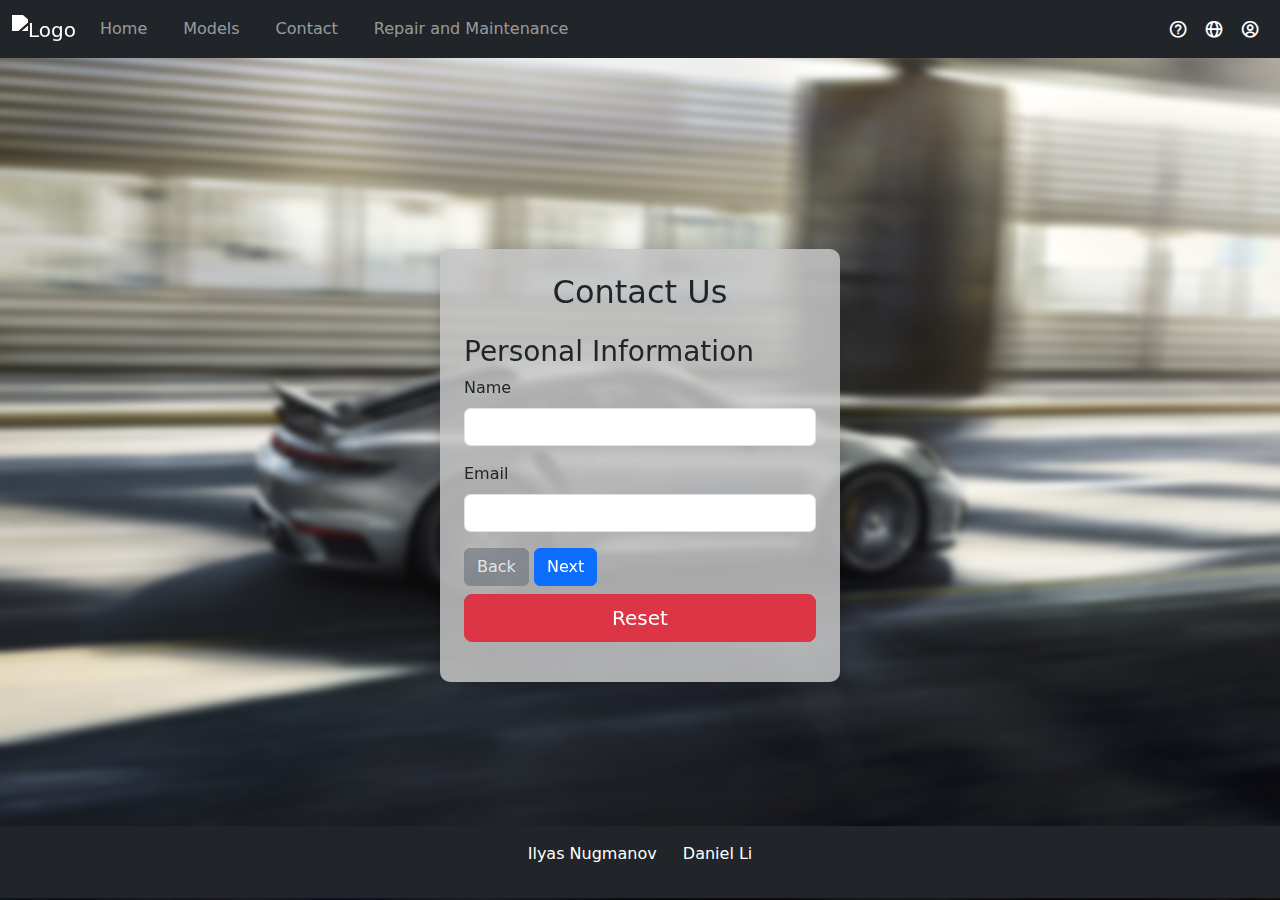
==== contact.html @ 3718512d "fix reset btn" ====
<!DOCTYPE html>
<html lang="en">
<head>
  <meta charset="UTF-8">
  <meta name="viewport" content="width=device-width, initial-scale=1.0">
  <title>Contact Us</title>
  <link rel="stylesheet" href="contact.css">
  <link href="https://cdn.jsdelivr.net/npm/bootstrap@5.3.0-alpha1/dist/css/bootstrap.min.css" rel="stylesheet">
  <link href="https://unpkg.com/boxicons@2.1.4/css/boxicons.min.css" rel="stylesheet" />
</head>
<body>
  <nav class="navbar navbar-expand-lg navbar-dark bg-dark">
    <div class="container-fluid">
      <a class="navbar-brand" href="index.html">
        <img class="logo" src="Images/Logo.png" alt="Logo" />
      </a>
      <button class="navbar-toggler ms-auto" type="button" data-bs-toggle="collapse" data-bs-target="#navbarNav" aria-controls="navbarNav" aria-expanded="false" aria-label="Toggle navigation">
        <span class="navbar-toggler-icon"></span>
      </button>
      <div class="collapse navbar-collapse" id="navbarNav">
        <ul class="navbar-nav">
          <li class="nav-item"><a class="nav-link" href="index.html" tabindex="0">Home</a></li>
          <li class="nav-item"><a class="nav-link" href="models.html" tabindex="0">Models</a></li>
          <li class="nav-item"><a class="nav-link" href="contact.html" tabindex="0">Contact</a></li>
          <li class="nav-item"><a class="nav-link" href="repair.html" tabindex="0">Repair and Maintenance</a></li>
        </ul>
        <div class="navbar-icons ms-auto d-lg-none">
          <i class="bx bx-help-circle text-white mx-2"></i>
          <i class="bx bx-globe text-white mx-2"></i>
          <i class="bx bx-user-circle text-white mx-2"></i>
        </div>
      </div>
      <div class="navbar-icons d-none d-lg-flex ms-auto">
        <i class="bx bx-help-circle text-white mx-2"></i>
        <i class="bx bx-globe text-white mx-2"></i>
        <i class="bx bx-user-circle text-white mx-2"></i>
      </div>
    </div>
  </nav>

  <section class="contact-section container-fluid mt-5">
    <div class="row justify-content-center">
      <div class="col-lg-12 col-md-8 col-sm-12">
        <form id="multiStepForm" class="contact-form p-4">
          <h2 class="text-center mb-4">Contact Us</h2>

          <div class="step active">
            <h3>Personal Information</h3>
            <div class="mb-3">
              <label for="name" class="form-label">Name</label>
              <input type="text" id="name" class="form-control" required>
            </div>
            <div class="mb-3">
              <label for="email" class="form-label">Email</label>
              <input type="email" id="email" class="form-control" required>
            </div>
          </div>

          <div class="step">
            <h3>Security</h3>
            <div class="mb-3">
              <label for="password" class="form-label">Password</label>
              <input type="password" id="password" class="form-control" required>
            </div>
            <div class="mb-3">
              <label for="confirmPassword" class="form-label">Confirm Password</label>
              <input type="password" id="confirmPassword" class="form-control" required>
            </div>
          </div>

          <div class="step">
            <h3>Message</h3>
            <div class="mb-3">
              <label for="message" class="form-label">Message</label>
              <textarea id="message" class="form-control" rows="5" required></textarea>
            </div>
          </div>

          <div class="navigation">
            <button type="button" id="prevBtn" class="btn btn-secondary" disabled>Back</button>
            <button type="button" id="nextBtn" class="btn btn-primary">Next</button>
            <button type="button" id="resetButton" class="btn btn-danger btn-lg w-100 mt-2">Reset</button>
          </div>
          <p id="error" class="text-danger mt-2"></p>
        </form>        
      </div>
    </div>
  </section>

  <footer class="bg-dark text-white text-center py-3">
    <p>Ilyas Nugmanov &emsp; Daniel Li</p>
  </footer>

  <script src="contact.js"></script>
  <script src="https://cdn.jsdelivr.net/npm/bootstrap@5.3.0-alpha1/dist/js/bootstrap.bundle.min.js"></script>  
</body>
</html>
---- contact.css ----
@import url("https://fonts.googleapis.com/css2?family=Poppins:wght@200;300;400;500;600;700;800&display=swap");

body, html {
  height: 100%;
  margin: 0;
  font-family: 'Poppins', sans-serif;
  box-sizing: border-box;
}

body {
  background-image: url(media/contact_background.jpg);
  background-position: center;
  background-size: cover;
  background-repeat: no-repeat;
  backdrop-filter: blur(3px); 
  height: 100%;
}

.logo {
  width: 120px;
  height: 30px;
  cursor: pointer;
  filter: brightness(0) invert(1);
}

.navbar .navbar-nav {
  gap: 20px;
}

.navbar-nav .nav-item .nav-link {
  font-size: 16px;
  padding: 0px 15px;
}

.navbar-icons i {
  font-size: 20px;
  margin: 0 10px;
}

.contact-section {
  display: flex;
  justify-content: center;
  align-items: center;
  min-height: 80vh;
}

.contact-form {
  background-color: rgba(198, 198, 198, 0.85);
  border-radius: 10px;
  box-shadow: 0 4px 15px rgba(0, 0, 0, 0.2);
  width: 400px;
  z-index: 10;
  position: relative;
}

footer {
  color: #fff;
  position: relative;
  bottom: 0;
  width: 100%;
  background-color: rgba(0, 0, 0, 0.7);
}

.step {
  display: none;
}
.active {
  display: block;
}
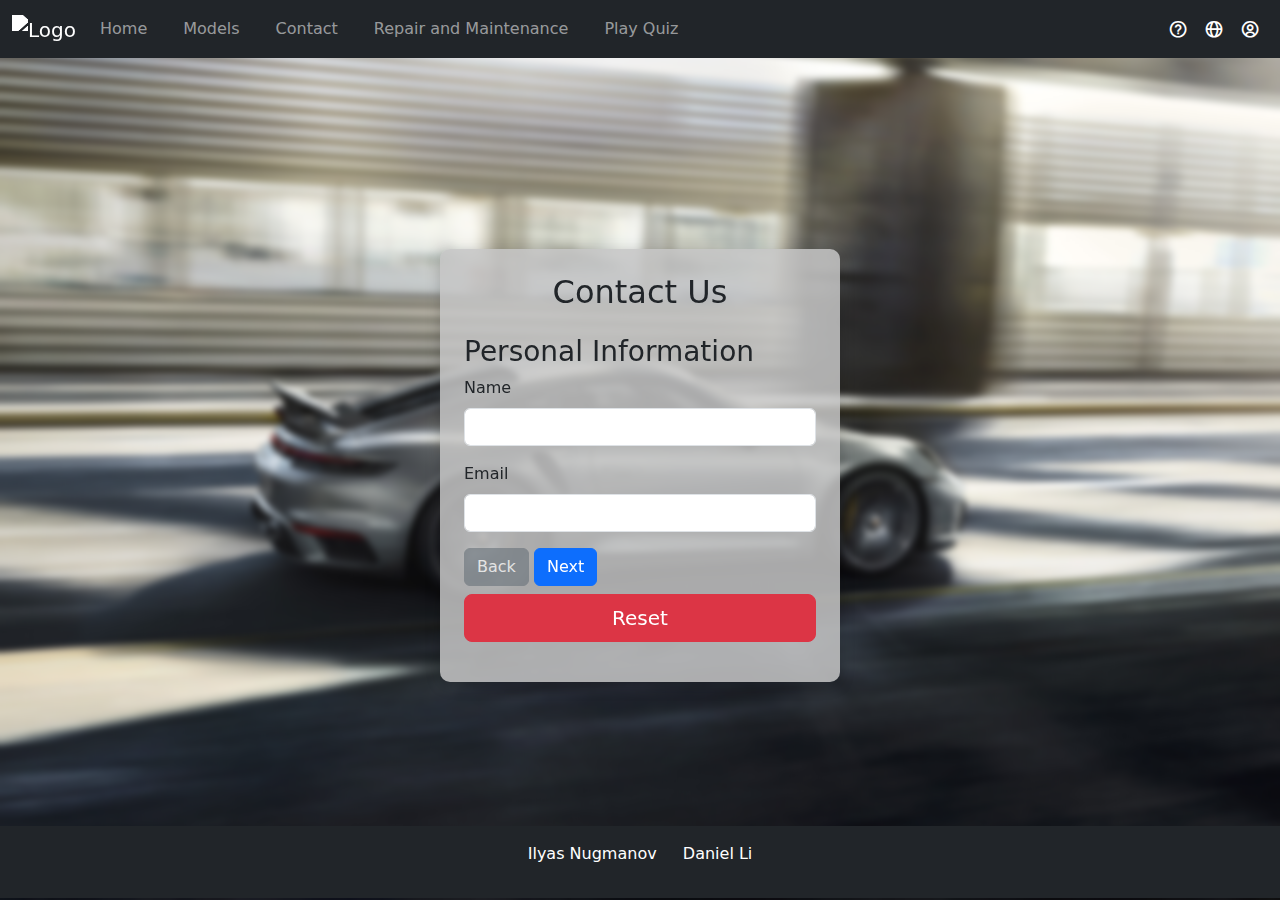
==== commit f246ab11: "quiz_added" ====
--- a/contact.html
+++ b/contact.html
@@ -23,6 +23,7 @@
           <li class="nav-item"><a class="nav-link" href="models.html" tabindex="0">Models</a></li>
           <li class="nav-item"><a class="nav-link" href="contact.html" tabindex="0">Contact</a></li>
           <li class="nav-item"><a class="nav-link" href="repair.html" tabindex="0">Repair and Maintenance</a></li>
+          <li class="nav-item"><a class="nav-link" href="quiz.html">Play Quiz</a></li>
         </ul>
         <div class="navbar-icons ms-auto d-lg-none">
           <i class="bx bx-help-circle text-white mx-2"></i>
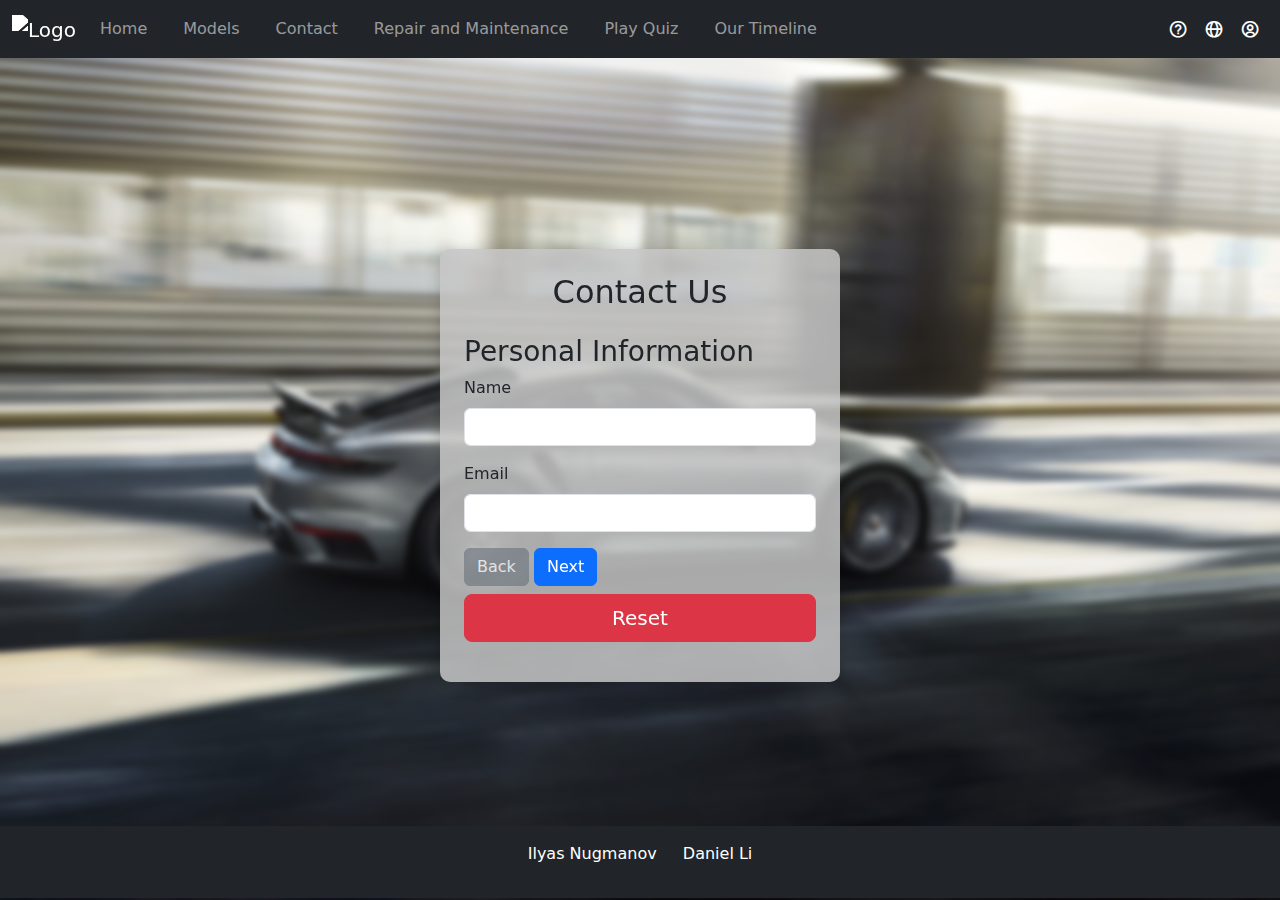
==== commit 6998274e: "timeline-added" ====
--- a/contact.html
+++ b/contact.html
@@ -24,6 +24,7 @@
           <li class="nav-item"><a class="nav-link" href="contact.html" tabindex="0">Contact</a></li>
           <li class="nav-item"><a class="nav-link" href="repair.html" tabindex="0">Repair and Maintenance</a></li>
           <li class="nav-item"><a class="nav-link" href="quiz.html">Play Quiz</a></li>
+          <li class="nav-item"><a class="nav-link" href="timeline.html">Our Timeline</a></li>
         </ul>
         <div class="navbar-icons ms-auto d-lg-none">
           <i class="bx bx-help-circle text-white mx-2"></i>
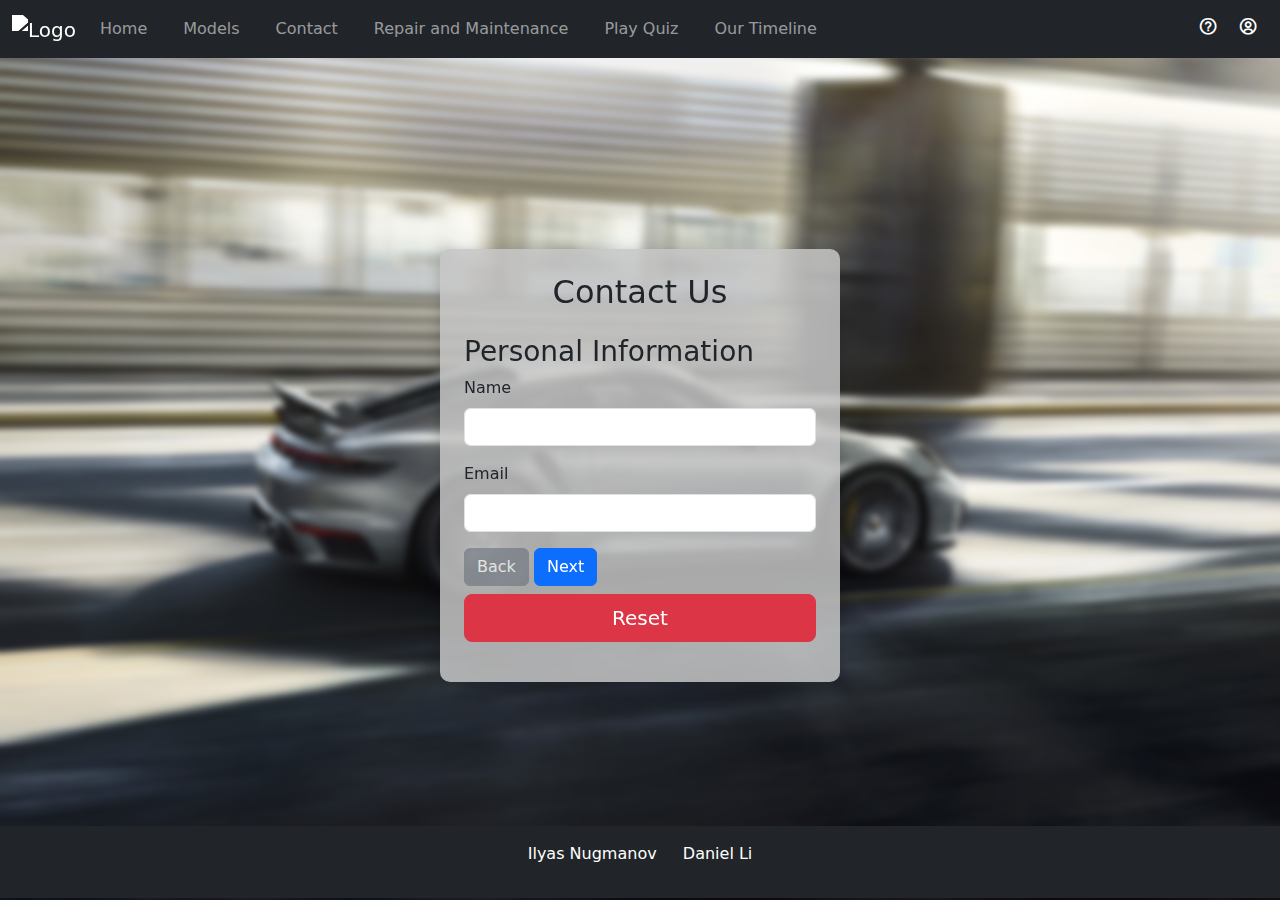
==== commit 877f6f37: "Merge branch 'main' of https://github.com/m1roxx/Car-Showroom" ====
--- a/contact.html
+++ b/contact.html
@@ -27,15 +27,13 @@
           <li class="nav-item"><a class="nav-link" href="timeline.html">Our Timeline</a></li>
         </ul>
         <div class="navbar-icons ms-auto d-lg-none">
-          <i class="bx bx-help-circle text-white mx-2"></i>
-          <i class="bx bx-globe text-white mx-2"></i>
-          <i class="bx bx-user-circle text-white mx-2"></i>
+          <a href="contact.html"><i class="bx bx-help-circle"></i></a>
+          <a href="login.html"><i class="bx bx-user-circle"></i></a>
         </div>
       </div>
       <div class="navbar-icons d-none d-lg-flex ms-auto">
-        <i class="bx bx-help-circle text-white mx-2"></i>
-        <i class="bx bx-globe text-white mx-2"></i>
-        <i class="bx bx-user-circle text-white mx-2"></i>
+        <a href="contact.html"><i class="bx bx-help-circle"></i></a>
+        <a href="login.html"><i class="bx bx-user-circle"></i></a>
       </div>
     </div>
   </nav>
--- a/contact.css
+++ b/contact.css
@@ -21,6 +21,15 @@
   height: 30px;
   cursor: pointer;
   filter: brightness(0) invert(1);
+}
+
+a i {
+  color: white; 
+  text-decoration: none; 
+}
+
+a:hover i {
+  color: #f8f9fa; 
 }
 
 .navbar .navbar-nav {
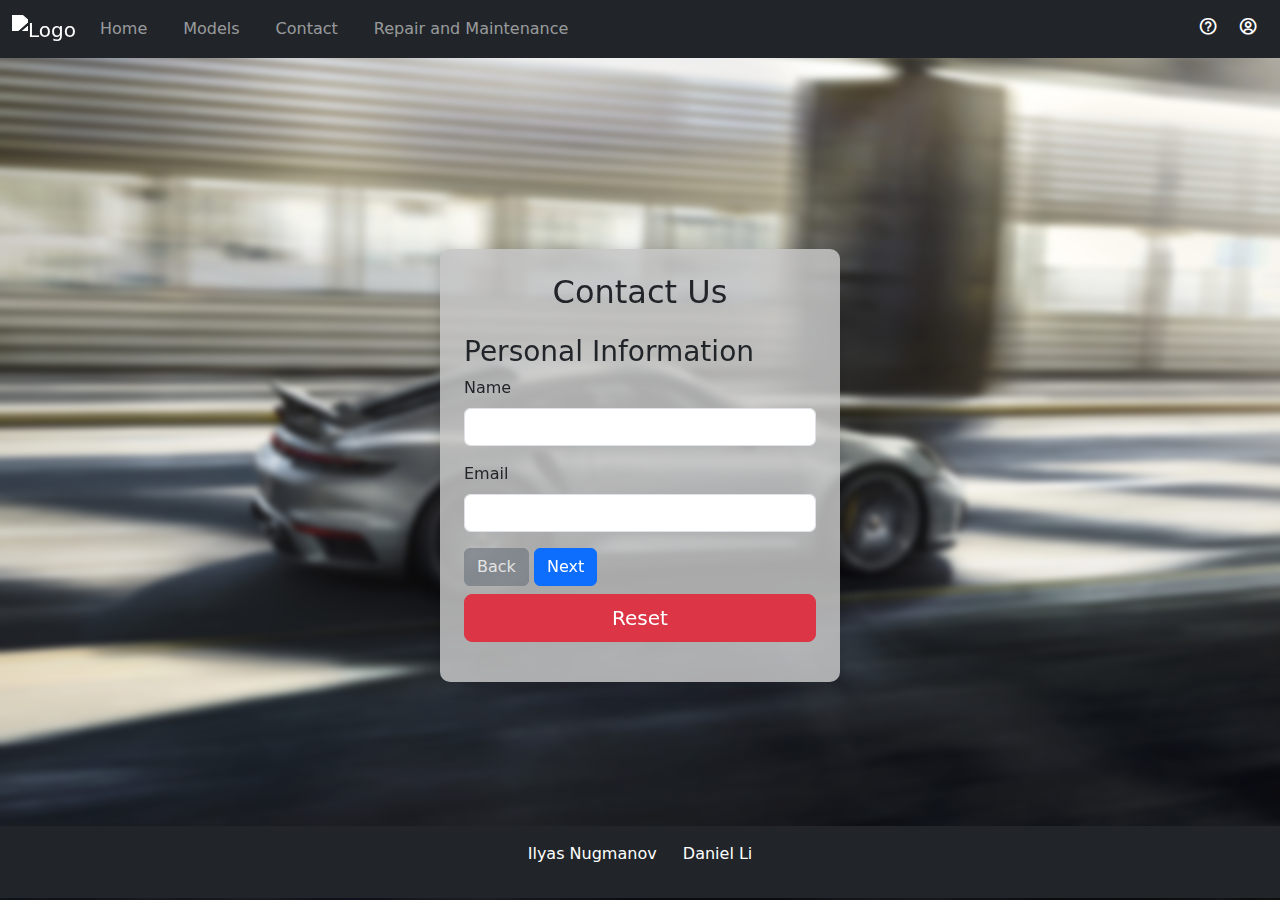
==== commit f093c549: "added registration and login" ====
--- a/contact.html
+++ b/contact.html
@@ -23,8 +23,6 @@
           <li class="nav-item"><a class="nav-link" href="models.html" tabindex="0">Models</a></li>
           <li class="nav-item"><a class="nav-link" href="contact.html" tabindex="0">Contact</a></li>
           <li class="nav-item"><a class="nav-link" href="repair.html" tabindex="0">Repair and Maintenance</a></li>
-          <li class="nav-item"><a class="nav-link" href="quiz.html">Play Quiz</a></li>
-          <li class="nav-item"><a class="nav-link" href="timeline.html">Our Timeline</a></li>
         </ul>
         <div class="navbar-icons ms-auto d-lg-none">
           <a href="contact.html"><i class="bx bx-help-circle"></i></a>
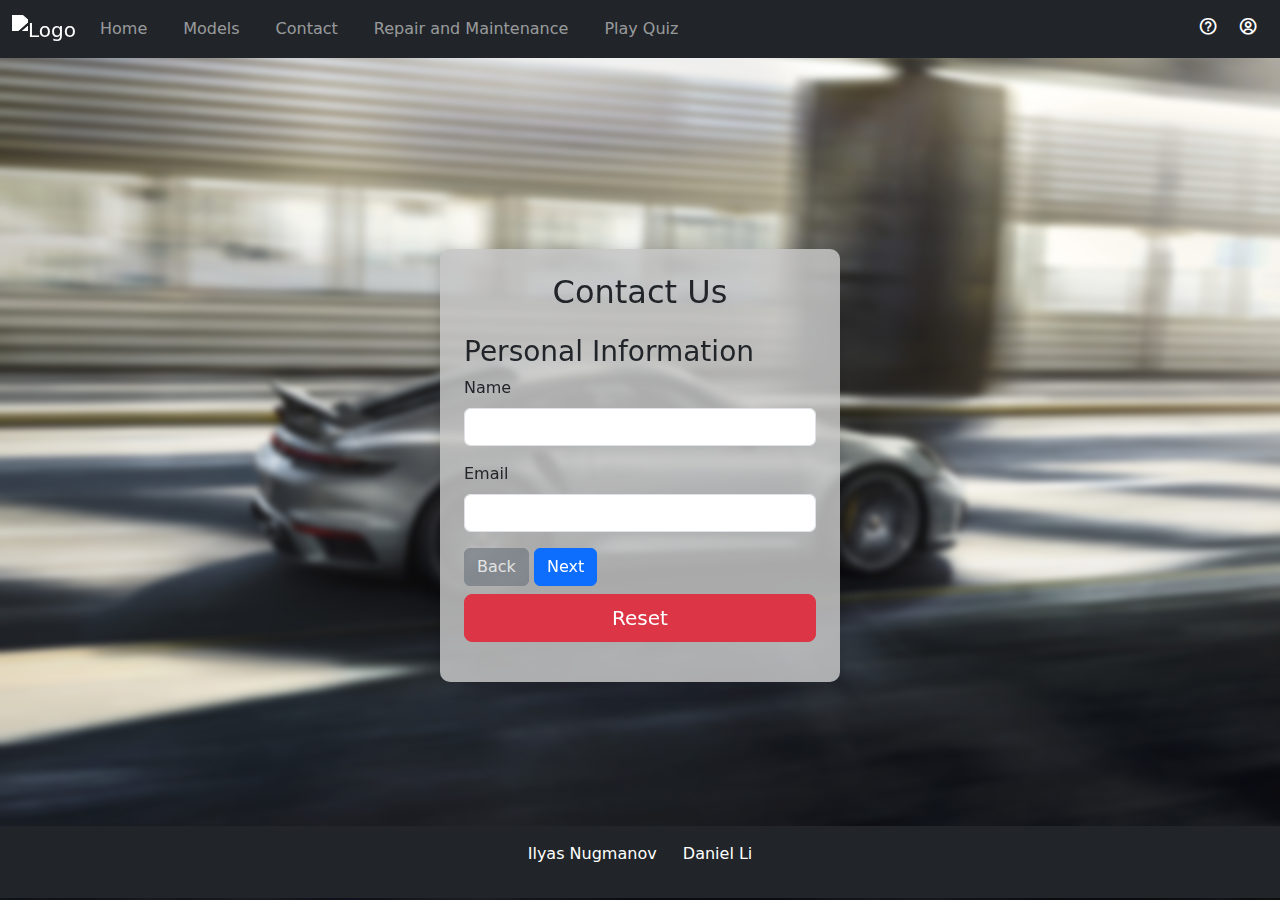
==== commit d841483c: "Merge branch 'main' of https://github.com/m1roxx/Car-Showroom" ====
--- a/contact.html
+++ b/contact.html
@@ -23,6 +23,7 @@
           <li class="nav-item"><a class="nav-link" href="models.html" tabindex="0">Models</a></li>
           <li class="nav-item"><a class="nav-link" href="contact.html" tabindex="0">Contact</a></li>
           <li class="nav-item"><a class="nav-link" href="repair.html" tabindex="0">Repair and Maintenance</a></li>
+          <li class="nav-item"><a class="nav-link" href="quiz.html">Play Quiz</a></li>
         </ul>
         <div class="navbar-icons ms-auto d-lg-none">
           <a href="contact.html"><i class="bx bx-help-circle"></i></a>
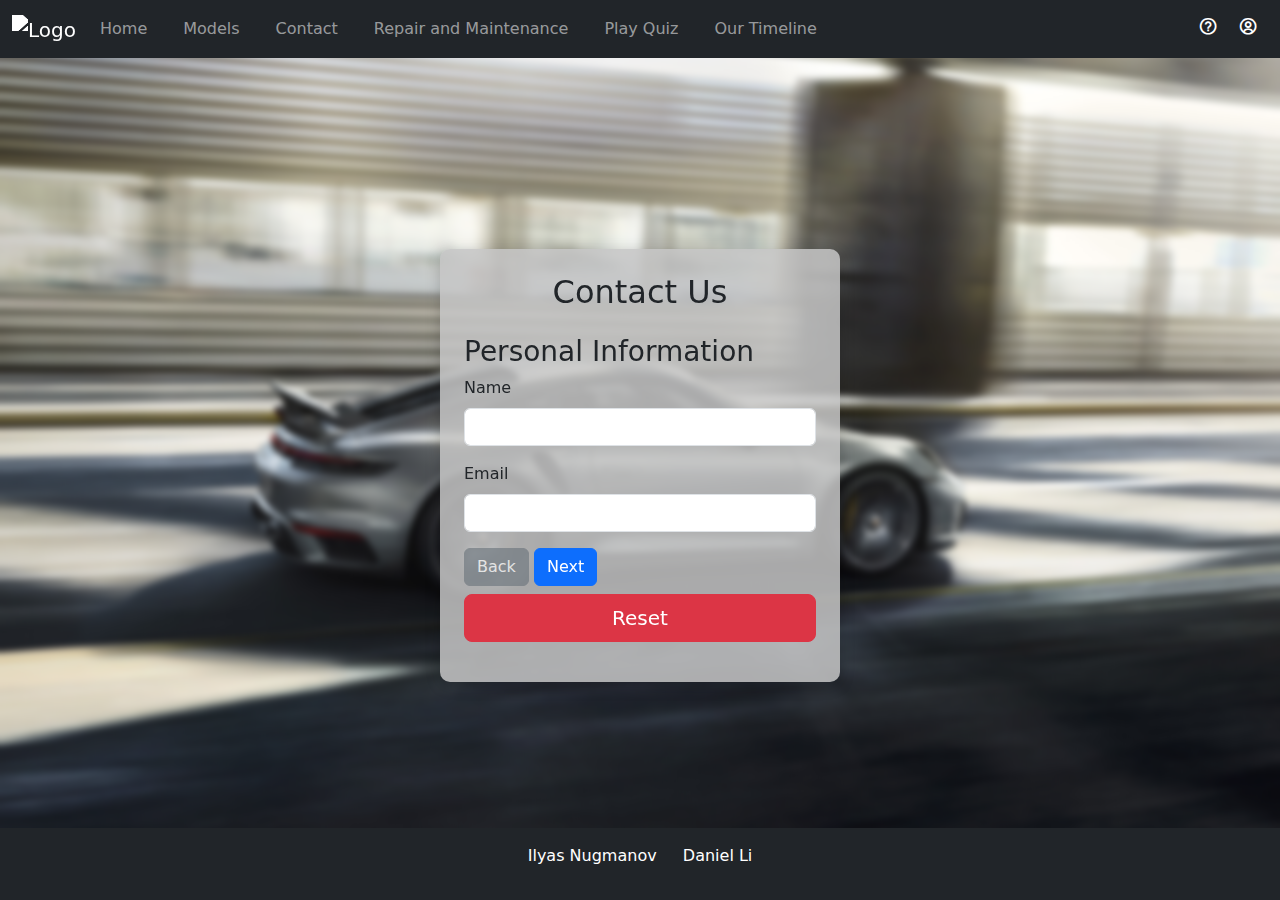
==== commit d8c57b09: "Merge branch 'main' of https://github.com/m1roxx/Car-Showroom" ====
--- a/contact.html
+++ b/contact.html
@@ -24,6 +24,7 @@
           <li class="nav-item"><a class="nav-link" href="contact.html" tabindex="0">Contact</a></li>
           <li class="nav-item"><a class="nav-link" href="repair.html" tabindex="0">Repair and Maintenance</a></li>
           <li class="nav-item"><a class="nav-link" href="quiz.html">Play Quiz</a></li>
+          <li class="nav-item"><a class="nav-link" href="timeline.html">Our Timeline</a></li>
         </ul>
         <div class="navbar-icons ms-auto d-lg-none">
           <a href="contact.html"><i class="bx bx-help-circle"></i></a>
--- a/contact.css
+++ b/contact.css
@@ -63,11 +63,15 @@
 }
 
 footer {
-  color: #fff;
-  position: relative;
+  position: fixed;
   bottom: 0;
+  left: 0;
   width: 100%;
-  background-color: rgba(0, 0, 0, 0.7);
+  background-color: #343a40; 
+  color: white;
+  text-align: center;
+  padding: 10px 0;
+  z-index: 1000;
 }
 
 .step {
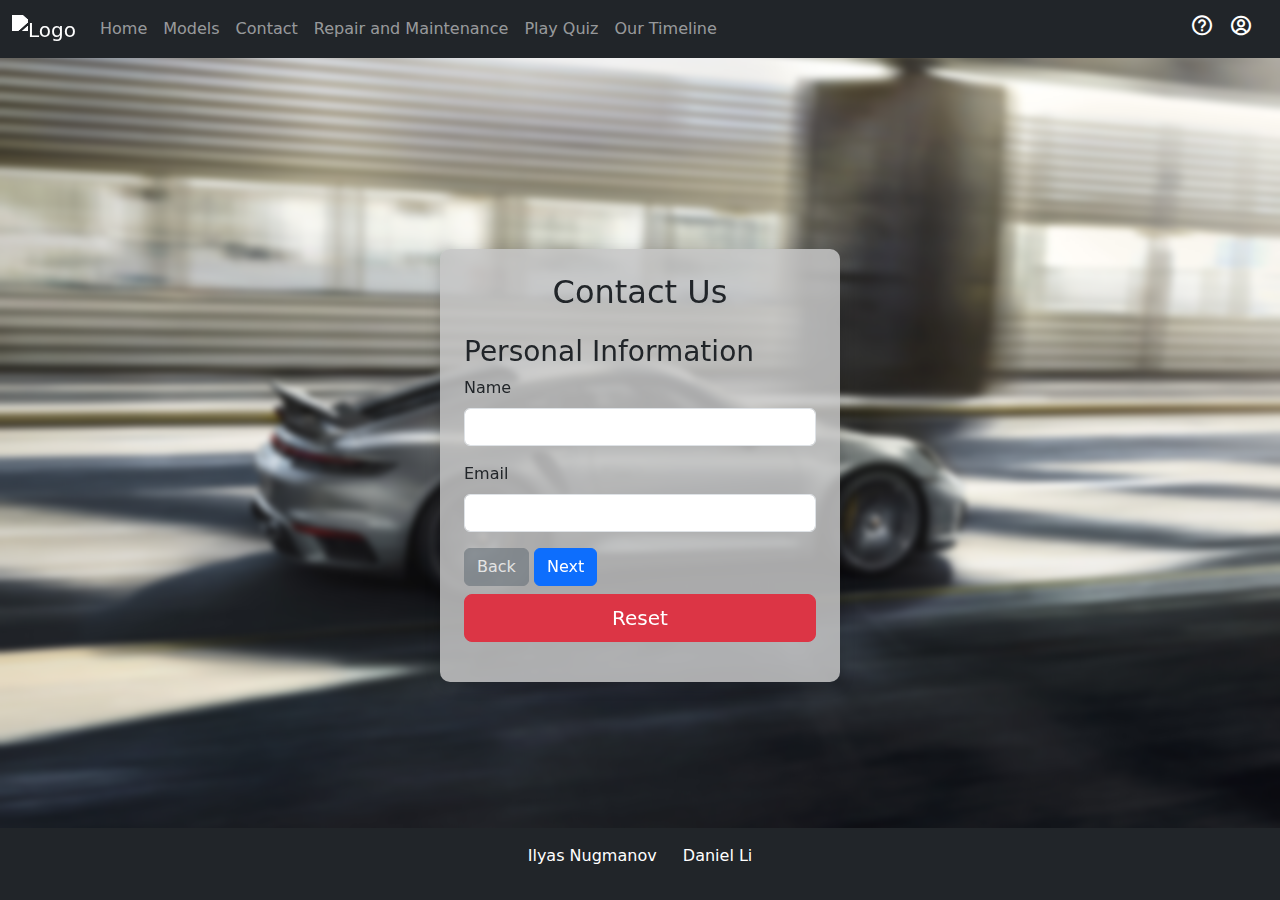
==== commit 6b2d6bb4: "added pie chart and fixed some bugs" ====
--- a/contact.html
+++ b/contact.html
@@ -19,10 +19,10 @@
       </button>
       <div class="collapse navbar-collapse" id="navbarNav">
         <ul class="navbar-nav">
-          <li class="nav-item"><a class="nav-link" href="index.html" tabindex="0">Home</a></li>
-          <li class="nav-item"><a class="nav-link" href="models.html" tabindex="0">Models</a></li>
-          <li class="nav-item"><a class="nav-link" href="contact.html" tabindex="0">Contact</a></li>
-          <li class="nav-item"><a class="nav-link" href="repair.html" tabindex="0">Repair and Maintenance</a></li>
+          <li class="nav-item"><a class="nav-link" href="index.html">Home</a></li>
+          <li class="nav-item"><a class="nav-link" href="models.html">Models</a></li>
+          <li class="nav-item"><a class="nav-link" href="contact.html">Contact</a></li>
+          <li class="nav-item"><a class="nav-link" href="repair.html">Repair and Maintenance</a></li>
           <li class="nav-item"><a class="nav-link" href="quiz.html">Play Quiz</a></li>
           <li class="nav-item"><a class="nav-link" href="timeline.html">Our Timeline</a></li>
         </ul>
--- a/contact.css
+++ b/contact.css
@@ -23,27 +23,15 @@
   filter: brightness(0) invert(1);
 }
 
-a i {
-  color: white; 
-  text-decoration: none; 
+.navbar-icons a i {
+  color: white;
+  text-decoration: none;
+  font-size: 24px; 
+  margin-right: 15px; 
 }
 
-a:hover i {
-  color: #f8f9fa; 
-}
-
-.navbar .navbar-nav {
-  gap: 20px;
-}
-
-.navbar-nav .nav-item .nav-link {
-  font-size: 16px;
-  padding: 0px 15px;
-}
-
-.navbar-icons i {
-  font-size: 20px;
-  margin: 0 10px;
+.navbar-icons a:hover i {
+  color: #f8f9fa;
 }
 
 .contact-section {
